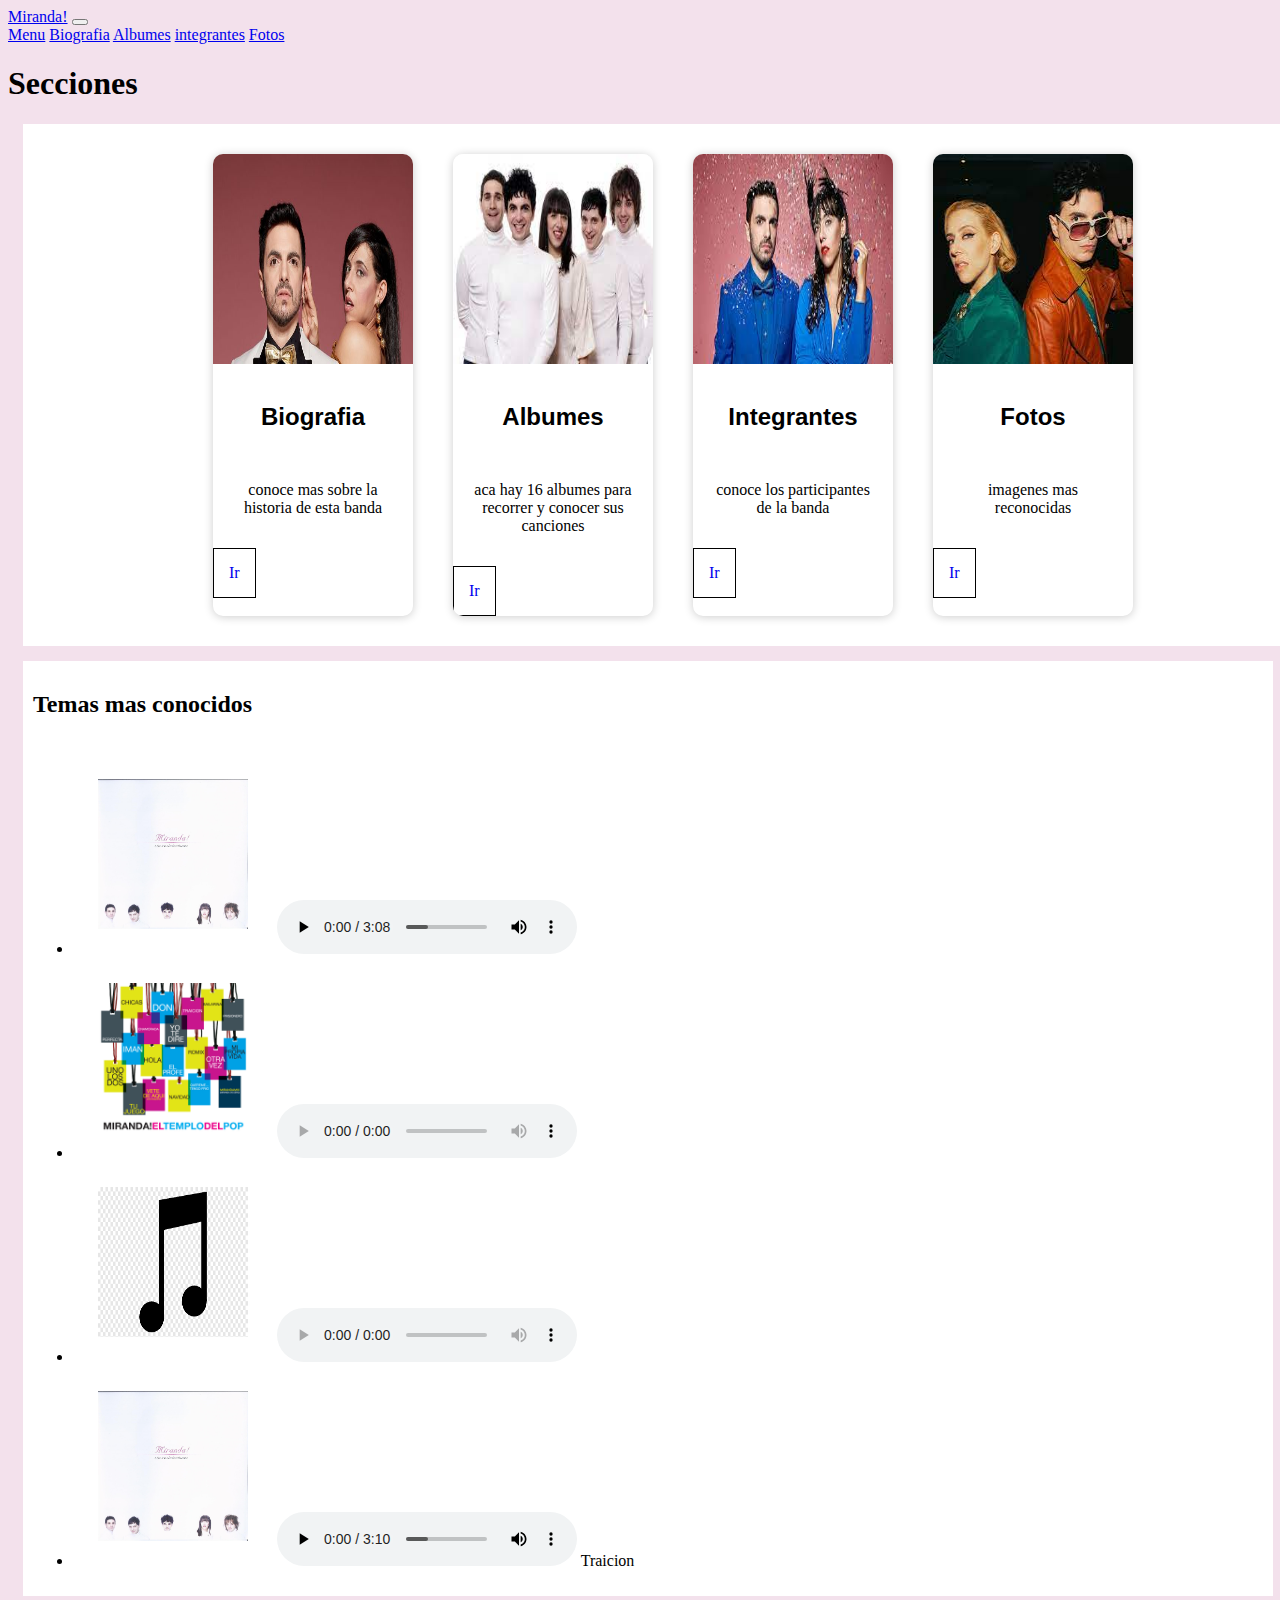
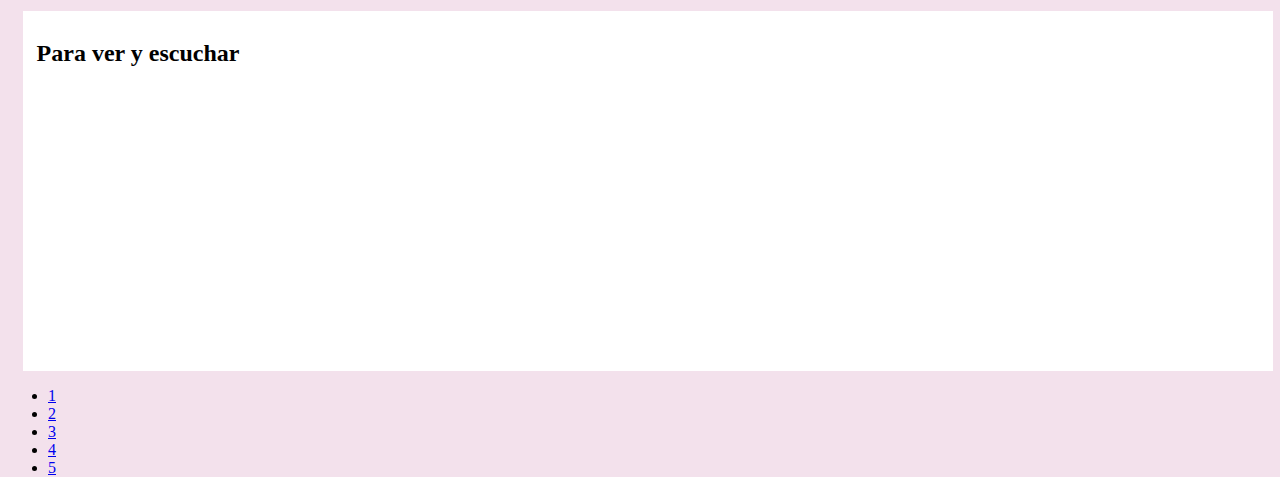
==== index.html @ f40c0b3d "primer comit" ====
<!DOCTYPE html>
<html lang="en">
<head>
    <meta charset="UTF-8">
    <meta http-equiv="X-UA-Compatible" content="IE=edge">
    <meta name="description" content=" bienvenidos a la pagina de musica de miranda, hay secciones, videos, albumes y su biografia, todo al alcance de nuestra mano la informacion de estos artistas. ">
    <meta name="keyword" content="musica, videos, miranda , mirandavivo, artistasmusicales,biigrafias,albumes,canciones, canciones mas escuchadas">
    <meta name="viewport" content="width=device-width, initial-scale=1.0">
    <link href="https://cdn.jsdelivr.net/npm/bootstrap@5.3.0/dist/css/bootstrap.min.css" rel="stylesheet" integrity="sha384-9ndCyUaIbzAi2FUVXJi0CjmCapSmO7SnpJef0486qhLnuZ2cdeRhO02iuK6FUUVM" crossorigin="anonymous">
    <link rel="stylesheet" href="./css/styles.css">
    <title>Document</title>
</head>
<body>
    <header >
      
        <nav class="navbar navbar-expand-lg bg-body-tertiary ">
            <div class="container-fluid">
              <a class="navbar-brand" href="#">Miranda!</a>
              <button class="navbar-toggler" type="button" data-bs-toggle="collapse" data-bs-target="#navbarNavAltMarkup" aria-controls="navbarNavAltMarkup" aria-expanded="false" aria-label="Toggle navigation">
                <span class="navbar-toggler-icon"></span>
              </button>
              <div class="collapse navbar-collapse" id="navbarNavAltMarkup">
                <div class="navbar-nav" >
                  <a class="nav-link active " aria-current="page" href="./index.html">Menu</a>
                  <a class="nav-link" href="./biografia/biografia.html">Biografia</a>
                  <a class="nav-link" href="./albunes/albumes.html">Albumes</a>
                  <a class="nav-link" href="./integrantes/integrantes.html">integrantes</a>
                  <a class="nav-link " href="./galeria/fotos.html" >Fotos</a>
                </div>
              </div>
            </div>
        </nav>
  
</header>


  <main ><!-- class="container-fluid main-scss" -->
   <!--  <h1>Secciones</h1>
      <div class="row justify-content-center">
          <div class="card col-md-3 col-6 card-main" style="width: 18rem;">
              <img src="./imagenes/miranda.jpeg" class="card-img-top img-scss" alt="...">
              <div class="card-body">
                <h5 class="card-title">biografia</h5>
                <p class="card-text">conoce mas sobre la historia de esta banda</p>
                <a href="./biografia/biografia.html" class="btn btn-primary">Ir</a>
              </div>
            </div>
      
            <div class="card col-md-3 col-6 card-main" style="width: 18rem;">
              <img src="./imagenes/miranda3.jpg" class="card-img-top" alt="...">
              <div class="card-body">
                <h5 class="card-title">albumes</h5>
                <p class="card-text">aca hay 16 albumes para recorrer y conocer sus canciones</p>
                <a href="./albunes/albumes.html" class="btn btn-primary">Ir</a>
              </div>
            </div>
      
            <div class="card col-md-3 col-6 card-main" style="width: 18rem;">
              <img src="./imagenes/miranda2.jpg" class="card-img-top" alt="...">
              <div class="card-body">
                <h5 class="card-title">integrantes</h5>
                <p class="card-text">conoce los participantes de la banda</p>
                <a href="./integrantes/integrantes.html" class="btn btn-primary">Ir</a>
              </div>
            </div>
            <div class="card col-md-3 col-6 card-main" style="width: 18rem;">
              <img src="./imagenes/miranda4.jpg" class="card-img-top" alt="...">
              <div class="card-body">
                <h5 class="card-title">fotos</h5>
                <p class="card-text">imagenes mas reconocidas</p>
                <a href="./galeria/fotos.html" class="btn btn-primary">Ir</a>
              </div>
          </div>
      </div> -->
      <h1>Secciones</h1>
    <div class="lascard">
      <div class="card">
        <img src="./imagenes/miranda.jpeg" alt="">
        <h2>Biografia</h2>
        <p>conoce mas sobre la historia de esta banda</p>
        <a href="./biografia/biografia.html" >Ir</a>
      </div>
      <div class="card">
        <img src="./imagenes/miranda3.jpg" alt="">
        <h2>Albumes</h2>
        <p>aca hay 16 albumes para recorrer y conocer sus canciones</p>
        <a href="./albunes/albumes.html" >Ir</a>
      </div>
      <div class="card">
        <img src="./imagenes/miranda2.jpg" alt="">
        <h2>Integrantes</h2>
        <p>conoce los participantes de la banda</p>
        <a href="./integrantes/integrantes.html">Ir</a>
      </div>
      <div class="card">
        <img src="./imagenes/miranda4.jpg" alt="">
        <h2>Fotos</h2>
        <p>imagenes mas reconocidas</p>
        <a href="./galeria/fotos.html">Ir</a>
      </div>
    </div>

  </main>

  <div class="container-fluid index-audio"> 

    <h2>Temas mas conocidos </h2>
    <ul class="row">
        <li class="col-md-12 col-12 "> <img class="img-sect" src="./imagenes/don.jpg"></a> <audio controls src="./audios/miranda.don.mpeg"> don</audio></li>
        <li class="col-md-12 col-12"> <img class="img-sect" src="./imagenes/perfecta.jpeg" > <audio controls src="./audios/perfecta.miranda.mpeg"> perfecta</audio></li>
        <li class="col-md-12 col-12"> <img class="img-sect" src="./imagenes/notamusical.png"> <audio controls src="./audios/perfecta.mariabecerra_y_miranda.mpeg"> perfecta (2023)</audio></li>
        <li class="col-md-12 col-12"> <img class="img-sect" src="./imagenes/don.jpg" > <audio controls src="./audios/treicion_miranda.mpeg"></audio> Traicion</li> 
    </ul>

  </div> 

  <div class="container-fluid ">
    <div class="row videos">
      <h2>Para ver y escuchar</h2>

      <iframe class="col-md-3 col-12 vide0-ifr" width="560" height="315" src="https://www.youtube.com/embed/QEk8a_sVDlw" title="YouTube video player" frameborder="0" 
    allow="accelerometer; autoplay; clipboard-write; encrypted-media; gyroscope; picture-in-picture; web-share" allowfullscreen></iframe>
    <iframe class="col-md-3 col-12 vide0-ifr"  width="560" height="315" src="https://www.youtube.com/embed/n7GWFo-AXFU" title="YouTube video player" frameborder="0" 
    allow="accelerometer; autoplay; clipboard-write; encrypted-media; gyroscope; picture-in-picture; web-share" allowfullscreen></iframe>
    <iframe class="col-md-3 col-12 vide0-ifr"  width="560" height="315" src="https://www.youtube.com/embed/Ks1JPB30hmw" title="YouTube video player" frameborder="0" 
    allow="accelerometer; autoplay; clipboard-write; encrypted-media; gyroscope; picture-in-picture; web-share" allowfullscreen></iframe>


    </div>
  </div>


  <footer>


    <nav aria-label="..." class="container-fluid">
        <ul class="pagination pagination-lg row justify-content-center">
          <li class="page-item active col-md-2 col-2" aria-current="page"><a class="page-link" href="./index.html">1</a></li>
          <li class="page-item col-md-2 col-2"><a class="page-link" href="./biografia/biografia.html">2</a></li>
          <li class="page-item col-md-2 col-2"><a class="page-link" href="./albunes/albumes.html">3</a></li>
          <li class="page-item col-md-2 col-2"><a class="page-link" href="./integrantes/integrantes.html">4</a></li>
          <li class="page-item col-md-2 col-2"><a class="page-link" href="./galeria/fotos.html">5</a></li>
        </ul>
      </nav>

  </footer>

  <script src="https://cdn.jsdelivr.net/npm/bootstrap@5.3.0/dist/js/bootstrap.bundle.min.js" integrity="sha384-geWF76RCwLtnZ8qwWowPQNguL3RmwHVBC9FhGdlKrxdiJJigb/j/68SIy3Te4Bkz" crossorigin="anonymous"></script>
</body>
</html>
---- css/styles.css ----
@charset "UTF-8";
body {
  background-color: #f3e1ec;
  width: 100%;
  height: 100vh;
}

.card a, .card p, .card h2, .lascard .card img h2 p a, .lascard .card img h2 p, .lascard .card img h2 {
  text-align: center;
  padding: 15px;
}

.videos, .index-audio, .galery-conteiner, .inte-main, .alb-m, .bio-m, .lascard {
  background-color: white;
  padding: 10px;
  margin: 15px;
}

.integrantes-main {
  display: flex;
  justify-content: center;
  align-items: center;
  flex-direction: column;
}

/* vamos a poder agrupar estilos con diferentes estilos de valores. es para tener un patron ya armado, po ej:
en _maps.scss la primera bariable q vamos a elegir va ser $cabecera: y vamos a poner un mobre a eleccion de lo q ueremos elegir por ej: 
                                                                    bg-c(esto seria el $key): violeta (backgraund-color: violeta)
                                                                    pd:20(esto seria el $key)(padding:20px
luego en la hoja indicada vamos allamar .class{ backgraun-colo: map-get($map: nombre del mapa , $key )
                                                padding: map-get($cabecera,pd)})px*/
/* variable unna debajo de la otra */ /* index */
.lascard {
  width: 100%;
  display: flex;
  justify-content: center;
}
.lascard .card {
  width: 200px;
  margin: 20px;
  border-radius: 10px;
  overflow: hidden;
  background-color: white;
  box-shadow: 0px 1px 10px rgba(0, 0, 0, 0.2);
  cursor: default;
  transition: all 400ms ease;
}
.lascard .card img {
  width: 100%;
  height: 210px;
}
.lascard .card img h2 {
  font-family: Impact, Haettenschweiler, "Arial Narrow Bold", sans-serif;
}
.lascard .card img h2 p a {
  border: 5px solid rgb(232, 159, 232);
  text-decoration: none;
  border: 1px solid black;
  transition: all 400ms ease;
  display: inline-block;
}

.card h2 {
  font-family: Impact, Haettenschweiler, "Arial Narrow Bold", sans-serif;
}

.card a {
  border: 1px solid rgb(232, 159, 232);
  text-decoration: none;
  border: 1px solid black;
  transition: all 400ms ease;
  display: inline-block;
}

.card:hover {
  box-shadow: 5px 5px 20px rgba(0, 0, 0, 0.4);
  transform: translateY(-3%);
}

.card a:hover {
  background-color: rgb(232, 159, 232);
  color: white;
  box-shadow: 5px 5px 20px rgba(0, 0, 0, 0.4);
  transform: translateY(-3%);
}

/* biografia */
.bio-m div {
  display: flex;
  justify-content: center;
  align-items: center;
  flex-direction: column;
}
.bio-m div h1 {
  font-family: Impact, Haettenschweiler, "Arial Narrow Bold", sans-serif;
  font-size: 15px;
}

.bio-m div p {
  text-align: center;
}

.bio-m div img {
  width: 30%;
  /*  padding: 10px; */
  margin-top: 10px;
  box-shadow: 0px 1px 10px rgba(0, 0, 0, 0.2);
  cursor: default;
  transition: all 400ms ease;
}

.bio-m img:hover {
  box-shadow: 0px 1px 10         px rgba(0, 0, 0, 0.2);
  transform: translateY(-3%);
}

/* aca empieza albunes  */
.alb-m {
  display: grid;
  grid-template-columns: repeat(4, 1fr);
  grid-template-rows: auto;
  gap: 10px 10px;
  object-fit: fill;
  margin-bottom: 30px;
}
.alb-m h3 {
  position: absolute;
  border: 0.5px solid black;
  font-size: 20px;
  margin: 5px;
  padding: 5px;
}

.img-fotos {
  position: relative;
  width: 150px;
  height: auto;
  object-fit: cover;
  border: 2px solid black;
}

/* integrantes  */
.inte-main div img {
  margin: 15px;
  padding: 15px;
  width: 350px;
}

.integrantes-main p {
  text-align: center;
  width: 70%;
}

/* fotos */
.galery-conteiner {
  display: grid;
  grid-template-columns: repeat(4, 1fr);
  grid-template-rows: auto;
  object-fit: cover;
}
.galery-conteiner img {
  height: 200px;
  width: 300px;
  object-fit: fill;
  margin-bottom: 30px;
}

/* responsive */
@media (max-width: 576px) {
  .lascard {
    display: grid;
    grid-template-columns: repeat(2, 1fr);
    grid-template-rows: auto;
    margin: 10px;
    gap: 10px;
  }
  .bio-m img {
    width: 350px;
    overflow: auto;
  }
  .alb-m {
    grid-template-columns: repeat(2, 1fr);
    grid-auto-rows: auto;
  }
  .alb-m .img-fotos {
    width: 70px;
    height: auto;
    object-fit: cover;
  }
  .alb-m h3 {
    font-size: 10px;
  }
  .galery-conteiner {
    display: grid;
    grid-template-columns: repeat(2, 1fr);
    grid-template-rows: auto;
  }
  .galery-conteiner img {
    height: 100px;
    width: 150px;
  }
}
.index-audio {
  display: flex;
  justify-content: center;
  flex-direction: column;
}
.index-audio h2 {
  font-family: "Times New Roman", Times, serif;
}
.index-audio h2 li ul {
  list-style: none;
}

.videos {
  display: flex;
  justify-content: center;
}
.videos .vide0-ifr {
  width: 310px;
  height: 310px;
  padding: 5px;
  margin: 10px;
}

.img-sect {
  height: 150px;
  width: 150px;
  padding: 15px;
  margin: 10px;
}

/*# sourceMappingURL=styles.css.map */
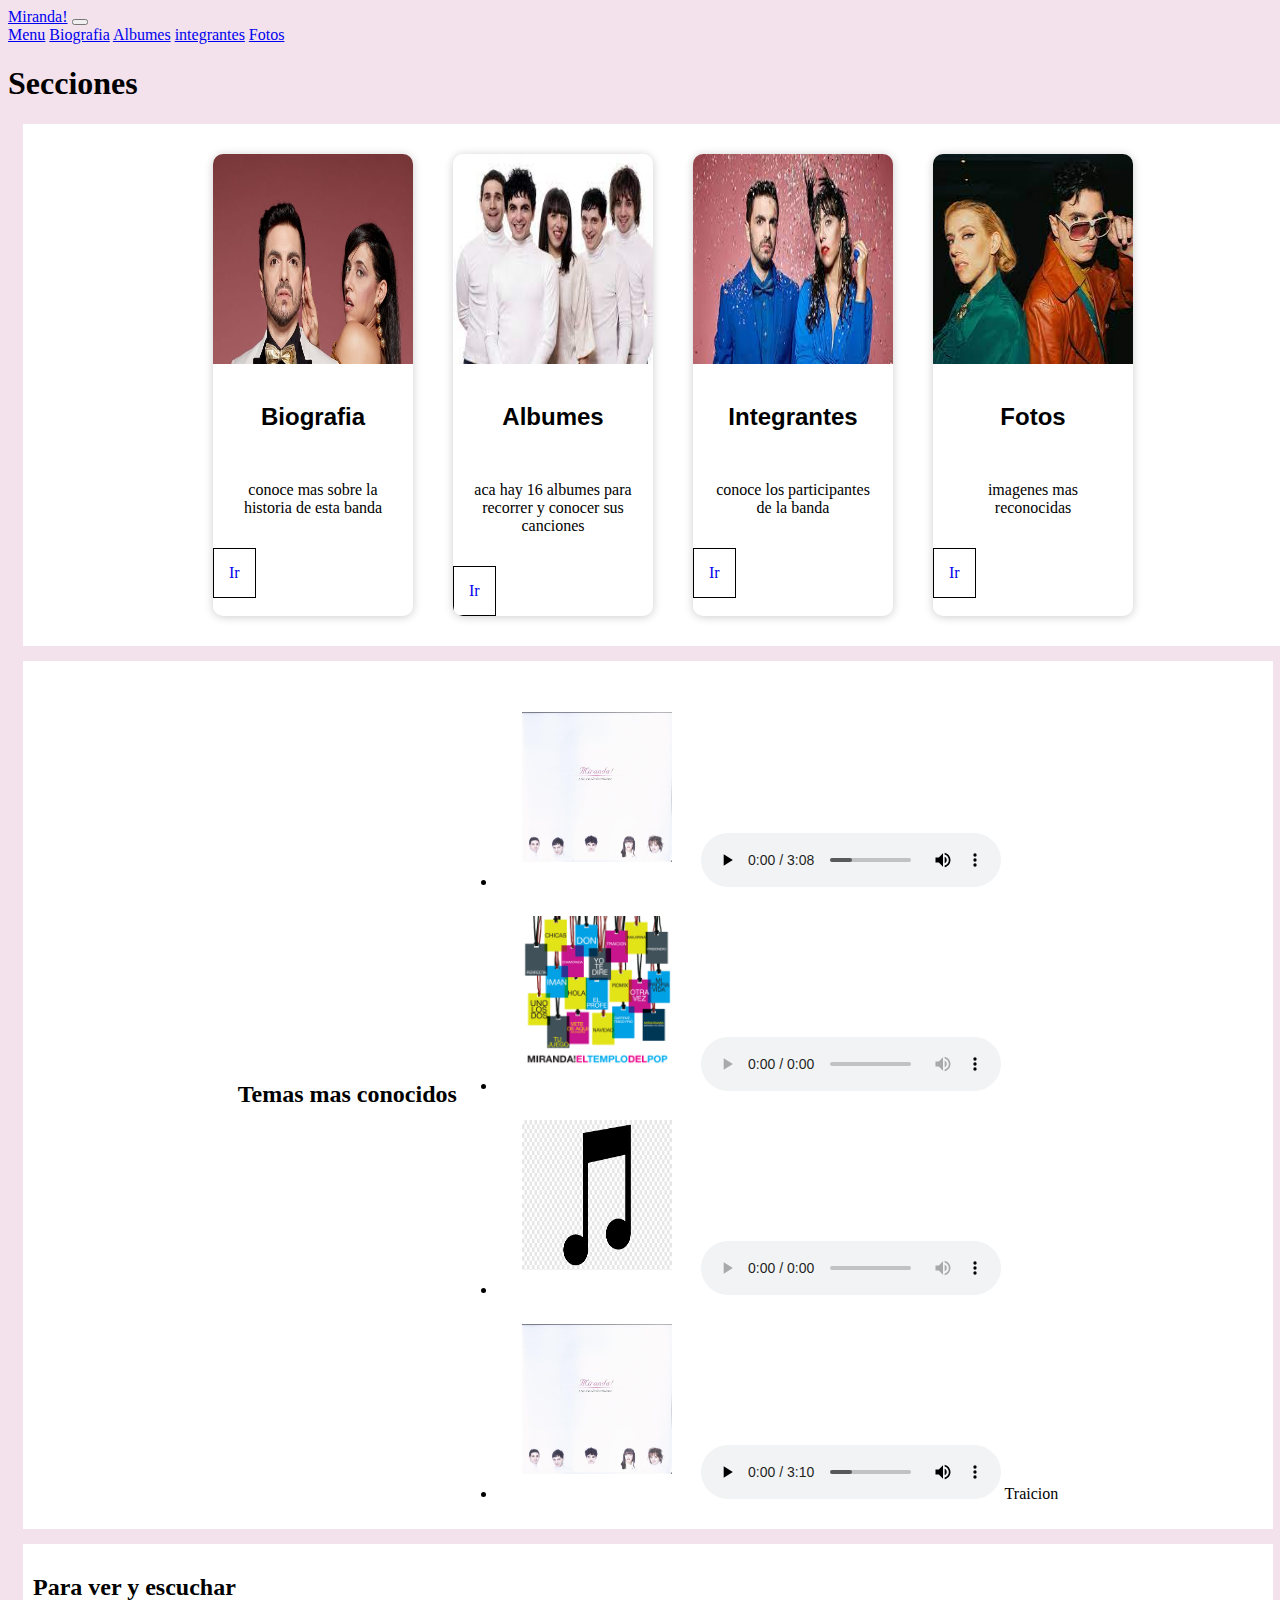
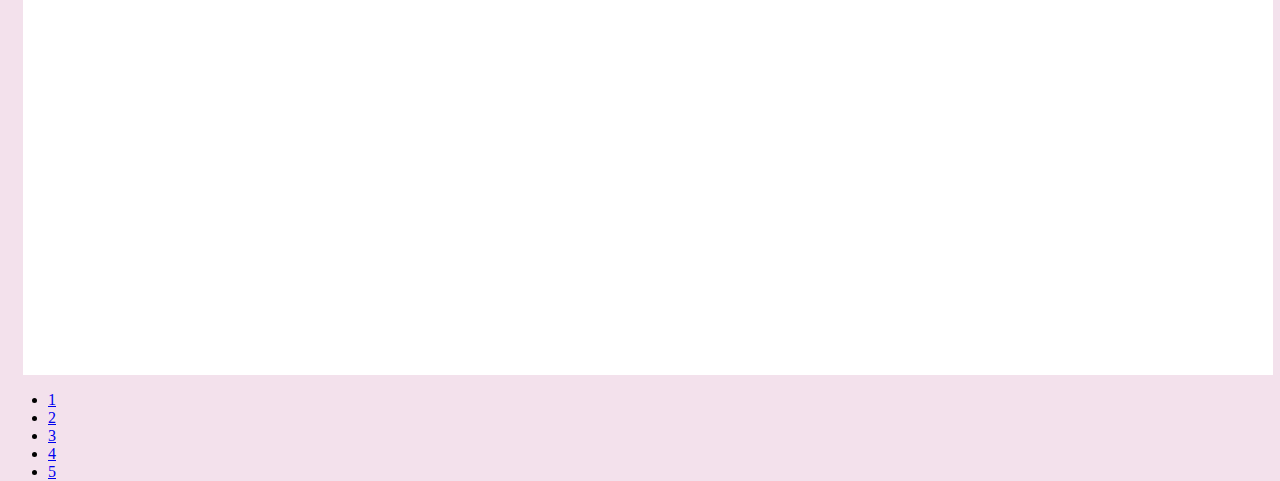
==== commit 8986d256: "comit" ====
--- a/index.html
+++ b/index.html
@@ -6,6 +6,7 @@
     <meta name="description" content=" bienvenidos a la pagina de musica de miranda, hay secciones, videos, albumes y su biografia, todo al alcance de nuestra mano la informacion de estos artistas. ">
     <meta name="keyword" content="musica, videos, miranda , mirandavivo, artistasmusicales,biigrafias,albumes,canciones, canciones mas escuchadas">
     <meta name="viewport" content="width=device-width, initial-scale=1.0">
+    <link rel="icon" href="./imagenes/favicon-16x16.png">
     <link href="https://cdn.jsdelivr.net/npm/bootstrap@5.3.0/dist/css/bootstrap.min.css" rel="stylesheet" integrity="sha384-9ndCyUaIbzAi2FUVXJi0CjmCapSmO7SnpJef0486qhLnuZ2cdeRhO02iuK6FUUVM" crossorigin="anonymous">
     <link rel="stylesheet" href="./css/styles.css">
     <title>Document</title>
--- a/css/styles.css
+++ b/css/styles.css
@@ -1,4 +1,3 @@
-@charset "UTF-8";
 body {
   background-color: #f3e1ec;
   width: 100%;
@@ -23,17 +22,15 @@
   flex-direction: column;
 }
 
-/* vamos a poder agrupar estilos con diferentes estilos de valores. es para tener un patron ya armado, po ej:
-en _maps.scss la primera bariable q vamos a elegir va ser $cabecera: y vamos a poner un mobre a eleccion de lo q ueremos elegir por ej: 
-                                                                    bg-c(esto seria el $key): violeta (backgraund-color: violeta)
-                                                                    pd:20(esto seria el $key)(padding:20px
-luego en la hoja indicada vamos allamar .class{ backgraun-colo: map-get($map: nombre del mapa , $key )
-                                                padding: map-get($cabecera,pd)})px*/
 /* variable unna debajo de la otra */ /* index */
 .lascard {
-  width: 100%;
   display: flex;
   justify-content: center;
+  /*puse ambos porq en porma de mapa no me lo toma */
+  display: display flex;
+  justify-content: justify-content center;
+  align-items: align-items center;
+  width: 100%;
 }
 .lascard .card {
   width: 200px;
@@ -50,7 +47,7 @@
   height: 210px;
 }
 .lascard .card img h2 {
-  font-family: Impact, Haettenschweiler, "Arial Narrow Bold", sans-serif;
+  font-family: "Franklin Gothic Medium", "Arial Narrow", Arial, sans-serif;
 }
 .lascard .card img h2 p a {
   border: 5px solid rgb(232, 159, 232);
@@ -61,7 +58,7 @@
 }
 
 .card h2 {
-  font-family: Impact, Haettenschweiler, "Arial Narrow Bold", sans-serif;
+  font-family: "Franklin Gothic Medium", "Arial Narrow", Arial, sans-serif;
 }
 
 .card a {
@@ -86,13 +83,14 @@
 
 /* biografia */
 .bio-m div {
-  display: flex;
-  justify-content: center;
+  display: display flex;
+  justify-content: justify-content center;
+  align-items: align-items center;
   align-items: center;
   flex-direction: column;
 }
 .bio-m div h1 {
-  font-family: Impact, Haettenschweiler, "Arial Narrow Bold", sans-serif;
+  font-family: font-l;
   font-size: 15px;
 }
 
@@ -102,7 +100,6 @@
 
 .bio-m div img {
   width: 30%;
-  /*  padding: 10px; */
   margin-top: 10px;
   box-shadow: 0px 1px 10px rgba(0, 0, 0, 0.2);
   cursor: default;
@@ -110,7 +107,7 @@
 }
 
 .bio-m img:hover {
-  box-shadow: 0px 1px 10         px rgba(0, 0, 0, 0.2);
+  box-shadow: 0px 1px 10px rgba(0, 0, 0, 0.2);
   transform: translateY(-3%);
 }
 
@@ -124,6 +121,7 @@
   margin-bottom: 30px;
 }
 .alb-m h3 {
+  font-family: "Segoe UI", Tahoma, Geneva, Verdana, sans-serif;
   position: absolute;
   border: 0.5px solid black;
   font-size: 20px;
@@ -179,8 +177,9 @@
     overflow: auto;
   }
   .alb-m {
+    display: grid;
     grid-template-columns: repeat(2, 1fr);
-    grid-auto-rows: auto;
+    grid-template-rows: auto;
   }
   .alb-m .img-fotos {
     width: 70px;
@@ -203,18 +202,19 @@
 .index-audio {
   display: flex;
   justify-content: center;
-  flex-direction: column;
+  align-items: center;
 }
 .index-audio h2 {
-  font-family: "Times New Roman", Times, serif;
+  font-size: font-2;
 }
 .index-audio h2 li ul {
   list-style: none;
 }
 
 .videos {
-  display: flex;
-  justify-content: center;
+  display: display flex;
+  justify-content: justify-content center;
+  align-items: align-items center;
 }
 .videos .vide0-ifr {
   width: 310px;
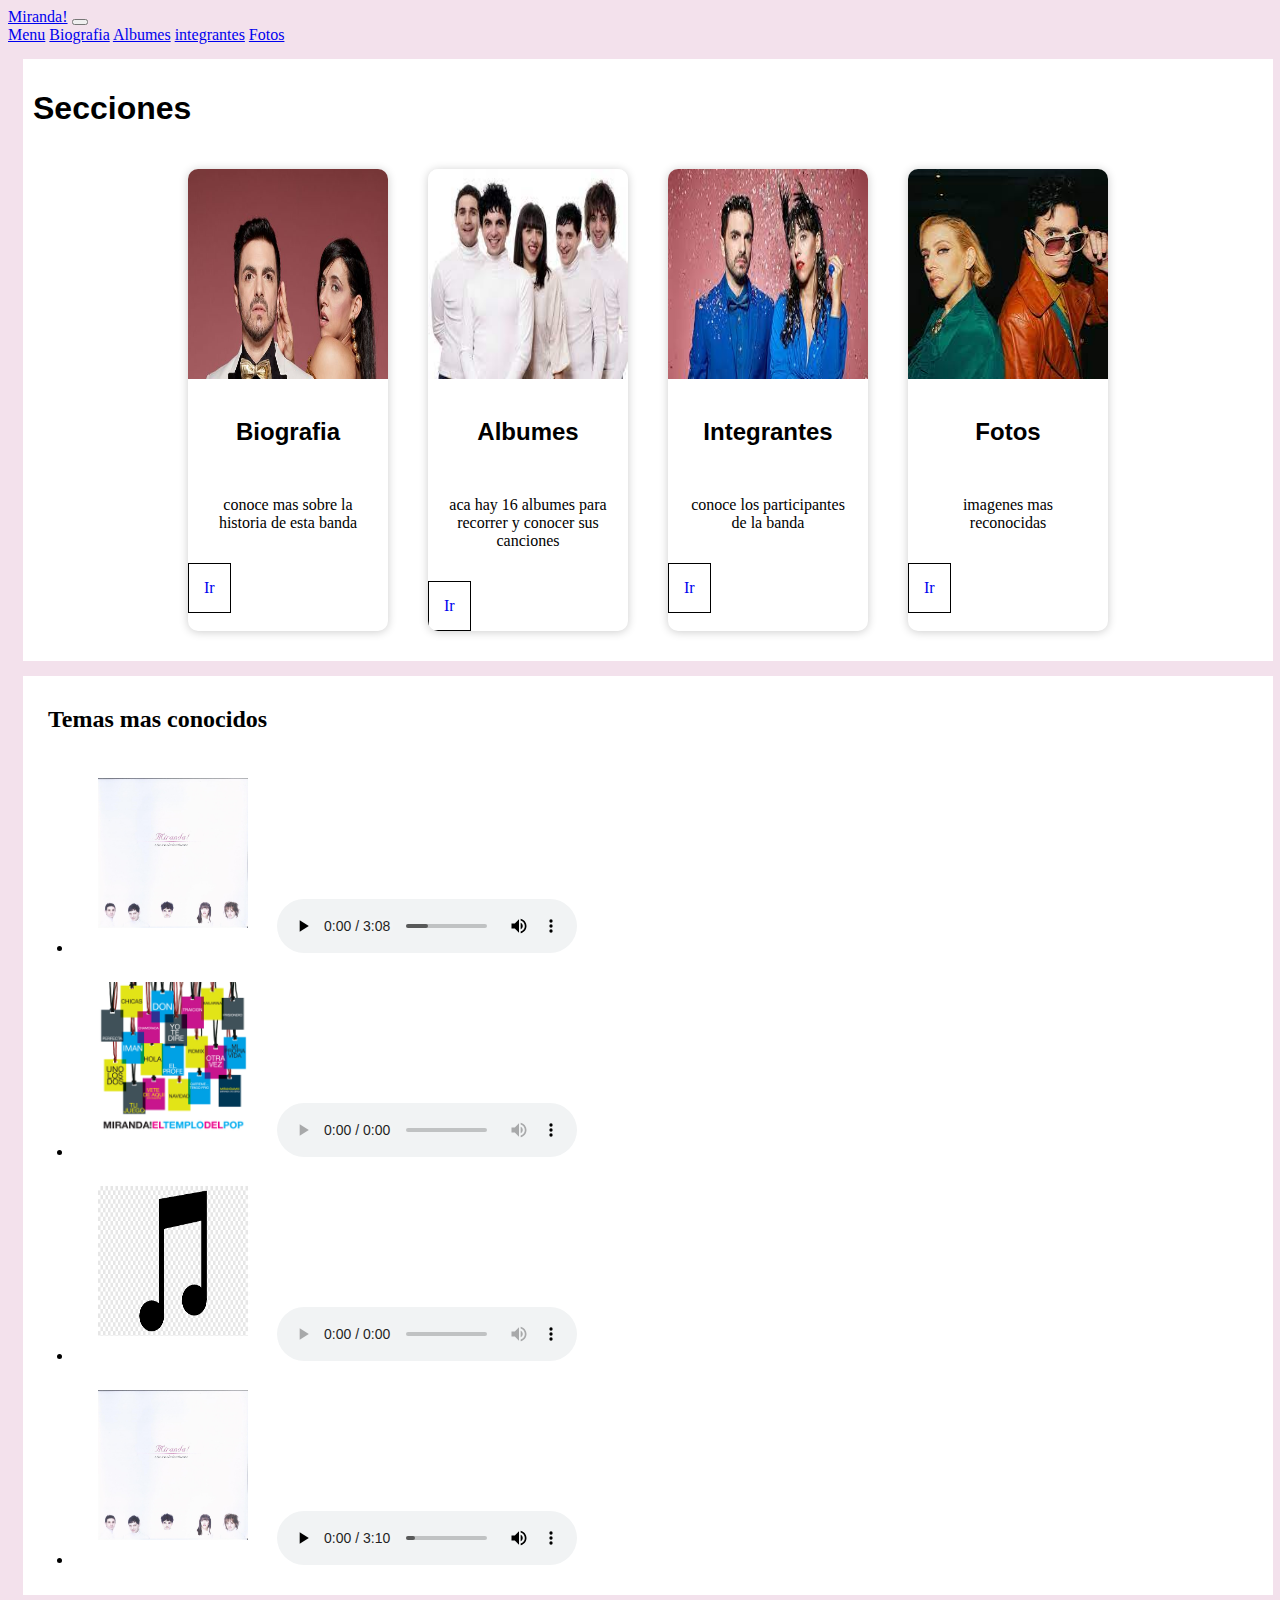
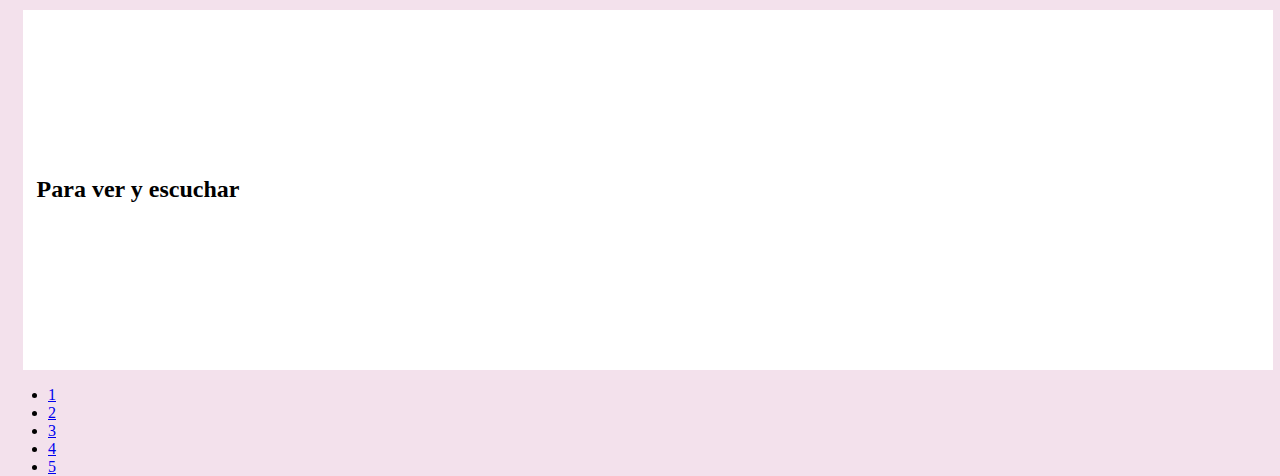
==== commit cc033594: "comit" ====
--- a/index.html
+++ b/index.html
@@ -9,7 +9,7 @@
     <link rel="icon" href="./imagenes/favicon-16x16.png">
     <link href="https://cdn.jsdelivr.net/npm/bootstrap@5.3.0/dist/css/bootstrap.min.css" rel="stylesheet" integrity="sha384-9ndCyUaIbzAi2FUVXJi0CjmCapSmO7SnpJef0486qhLnuZ2cdeRhO02iuK6FUUVM" crossorigin="anonymous">
     <link rel="stylesheet" href="./css/styles.css">
-    <title>Document</title>
+    <title>Miranda!</title>
 </head>
 <body>
     <header >
@@ -35,66 +35,29 @@
 </header>
 
 
-  <main ><!-- class="container-fluid main-scss" -->
-   <!--  <h1>Secciones</h1>
-      <div class="row justify-content-center">
-          <div class="card col-md-3 col-6 card-main" style="width: 18rem;">
-              <img src="./imagenes/miranda.jpeg" class="card-img-top img-scss" alt="...">
-              <div class="card-body">
-                <h5 class="card-title">biografia</h5>
-                <p class="card-text">conoce mas sobre la historia de esta banda</p>
-                <a href="./biografia/biografia.html" class="btn btn-primary">Ir</a>
-              </div>
-            </div>
-      
-            <div class="card col-md-3 col-6 card-main" style="width: 18rem;">
-              <img src="./imagenes/miranda3.jpg" class="card-img-top" alt="...">
-              <div class="card-body">
-                <h5 class="card-title">albumes</h5>
-                <p class="card-text">aca hay 16 albumes para recorrer y conocer sus canciones</p>
-                <a href="./albunes/albumes.html" class="btn btn-primary">Ir</a>
-              </div>
-            </div>
-      
-            <div class="card col-md-3 col-6 card-main" style="width: 18rem;">
-              <img src="./imagenes/miranda2.jpg" class="card-img-top" alt="...">
-              <div class="card-body">
-                <h5 class="card-title">integrantes</h5>
-                <p class="card-text">conoce los participantes de la banda</p>
-                <a href="./integrantes/integrantes.html" class="btn btn-primary">Ir</a>
-              </div>
-            </div>
-            <div class="card col-md-3 col-6 card-main" style="width: 18rem;">
-              <img src="./imagenes/miranda4.jpg" class="card-img-top" alt="...">
-              <div class="card-body">
-                <h5 class="card-title">fotos</h5>
-                <p class="card-text">imagenes mas reconocidas</p>
-                <a href="./galeria/fotos.html" class="btn btn-primary">Ir</a>
-              </div>
-          </div>
-      </div> -->
+  <main class="main-card" >
       <h1>Secciones</h1>
     <div class="lascard">
       <div class="card">
-        <img src="./imagenes/miranda.jpeg" alt="">
+        <img src="./imagenes/miranda.jpeg" alt=" primer plano de los integrantes principales de la banda posando">
         <h2>Biografia</h2>
         <p>conoce mas sobre la historia de esta banda</p>
         <a href="./biografia/biografia.html" >Ir</a>
       </div>
       <div class="card">
-        <img src="./imagenes/miranda3.jpg" alt="">
+        <img src="./imagenes/miranda3.jpg" alt=" plano medio de los 5 integrantes de la banda, sonriendo sobre un fondo blanco y vestimenta del mismo color  ">
         <h2>Albumes</h2>
         <p>aca hay 16 albumes para recorrer y conocer sus canciones</p>
         <a href="./albunes/albumes.html" >Ir</a>
       </div>
       <div class="card">
-        <img src="./imagenes/miranda2.jpg" alt="">
+        <img src="./imagenes/miranda2.jpg" alt=" plano medio corto de los integrantes principales de la banda sobre un fondo rojo y vestimenta azul">
         <h2>Integrantes</h2>
         <p>conoce los participantes de la banda</p>
         <a href="./integrantes/integrantes.html">Ir</a>
       </div>
       <div class="card">
-        <img src="./imagenes/miranda4.jpg" alt="">
+        <img src="./imagenes/miranda4.jpg" alt=" plano medio corto lde los integrantes principales con efecto sepia y vestimenta antigua">
         <h2>Fotos</h2>
         <p>imagenes mas reconocidas</p>
         <a href="./galeria/fotos.html">Ir</a>
@@ -103,14 +66,14 @@
 
   </main>
 
-  <div class="container-fluid index-audio"> 
+  <div class="index-audio" > 
 
     <h2>Temas mas conocidos </h2>
-    <ul class="row">
-        <li class="col-md-12 col-12 "> <img class="img-sect" src="./imagenes/don.jpg"></a> <audio controls src="./audios/miranda.don.mpeg"> don</audio></li>
-        <li class="col-md-12 col-12"> <img class="img-sect" src="./imagenes/perfecta.jpeg" > <audio controls src="./audios/perfecta.miranda.mpeg"> perfecta</audio></li>
-        <li class="col-md-12 col-12"> <img class="img-sect" src="./imagenes/notamusical.png"> <audio controls src="./audios/perfecta.mariabecerra_y_miranda.mpeg"> perfecta (2023)</audio></li>
-        <li class="col-md-12 col-12"> <img class="img-sect" src="./imagenes/don.jpg" > <audio controls src="./audios/treicion_miranda.mpeg"></audio> Traicion</li> 
+    <ul>
+        <li> <img class="img-sect" src="./imagenes/don.jpg" alt="imagen de fondo blanco con titulo en el medio y debajo los integrantes en primer plano""></a> <audio controls src="./audios/miranda.don.mpeg"> don</audio></li>
+        <li> <img class="img-sect" src="./imagenes/perfecta.jpeg" alt="imagen con fondo blanco y cartelitos de colores que en el centro tienen os titulos de diferentes canciones "" > <audio controls src="./audios/perfecta.miranda.mpeg"> perfecta</audio></li>
+        <li> <img class="img-sect" src="./imagenes/notamusical.png"> <audio controls src="./audios/perfecta.mariabecerra_y_miranda.mpeg" alt="nota musical corchea ""> perfecta (2023)</audio></li>
+        <li> <img class="img-sect" src="./imagenes/don.jpg" > <audio controls src="./audios/treicion_miranda.mpeg" alt="imagen con fondo blanco y cartelitos de colores que en el centro tienen os titulos de diferentes canciones"">traicion</audio></li> 
     </ul>
 
   </div> 
--- a/css/styles.css
+++ b/css/styles.css
@@ -9,27 +9,20 @@
   padding: 15px;
 }
 
-.videos, .index-audio, .galery-conteiner, .inte-main, .alb-m, .bio-m, .lascard {
+.videos, .index-audio, .galery-conteiner, .inte-main, .alb-m .album, .alb-m, .bio-m, .main-card {
   background-color: white;
   padding: 10px;
   margin: 15px;
 }
 
-.integrantes-main {
-  display: flex;
-  justify-content: center;
-  align-items: center;
-  flex-direction: column;
-}
-
 /* variable unna debajo de la otra */ /* index */
+.main-card h1 {
+  font-family: Impact, Haettenschweiler, "Arial Narrow Bold", sans-serif;
+}
+
 .lascard {
   display: flex;
   justify-content: center;
-  /*puse ambos porq en porma de mapa no me lo toma */
-  display: display flex;
-  justify-content: justify-content center;
-  align-items: align-items center;
   width: 100%;
 }
 .lascard .card {
@@ -83,15 +76,15 @@
 
 /* biografia */
 .bio-m div {
-  display: display flex;
-  justify-content: justify-content center;
-  align-items: align-items center;
+  display: flex;
+  justify-content: center;
+  align-items: center;
   align-items: center;
   flex-direction: column;
 }
 .bio-m div h1 {
-  font-family: font-l;
-  font-size: 15px;
+  font-family: Impact, Haettenschweiler, "Arial Narrow Bold", sans-serif;
+  font-size: 25px;
 }
 
 .bio-m div p {
@@ -111,26 +104,27 @@
   transform: translateY(-3%);
 }
 
-/* aca empieza albunes  */
-.alb-m {
+/* albumes  */
+.alb-m .album {
   display: grid;
   grid-template-columns: repeat(4, 1fr);
   grid-template-rows: auto;
-  gap: 10px 10px;
+  gap: 5px 5px;
   object-fit: fill;
   margin-bottom: 30px;
-}
-.alb-m h3 {
-  font-family: "Segoe UI", Tahoma, Geneva, Verdana, sans-serif;
+  position: relative;
+}
+.alb-m .album h3 {
+  font-family: "Franklin Gothic Medium", "Arial Narrow", Arial, sans-serif;
   position: absolute;
   border: 0.5px solid black;
-  font-size: 20px;
-  margin: 5px;
+  font-size: 12px;
+  left: 15%;
+  top: 100%;
   padding: 5px;
 }
 
 .img-fotos {
-  position: relative;
   width: 150px;
   height: auto;
   object-fit: cover;
@@ -147,6 +141,13 @@
 .integrantes-main p {
   text-align: center;
   width: 70%;
+}
+
+.integrantes-main {
+  display: flex;
+  justify-content: center;
+  align-items: center;
+  flex-direction: column;
 }
 
 /* fotos */
@@ -187,6 +188,7 @@
     object-fit: cover;
   }
   .alb-m h3 {
+    font-family: "Franklin Gothic Medium", "Arial Narrow", Arial, sans-serif;
     font-size: 10px;
   }
   .galery-conteiner {
@@ -199,22 +201,22 @@
     width: 150px;
   }
 }
-.index-audio {
-  display: flex;
-  justify-content: center;
-  align-items: center;
-}
 .index-audio h2 {
-  font-size: font-2;
-}
-.index-audio h2 li ul {
-  list-style: none;
+  font-size: "Franklin Gothic Medium", "Arial Narrow", Arial, sans-serif;
+  margin-left: 15px;
+}
+.index-audio h2 ul {
+  display: flex;
+  justify-content: center;
+  align-items: center;
+  flex-direction: column;
+  list-style-type: none;
 }
 
 .videos {
-  display: display flex;
-  justify-content: justify-content center;
-  align-items: align-items center;
+  display: flex;
+  justify-content: center;
+  align-items: center;
 }
 .videos .vide0-ifr {
   width: 310px;
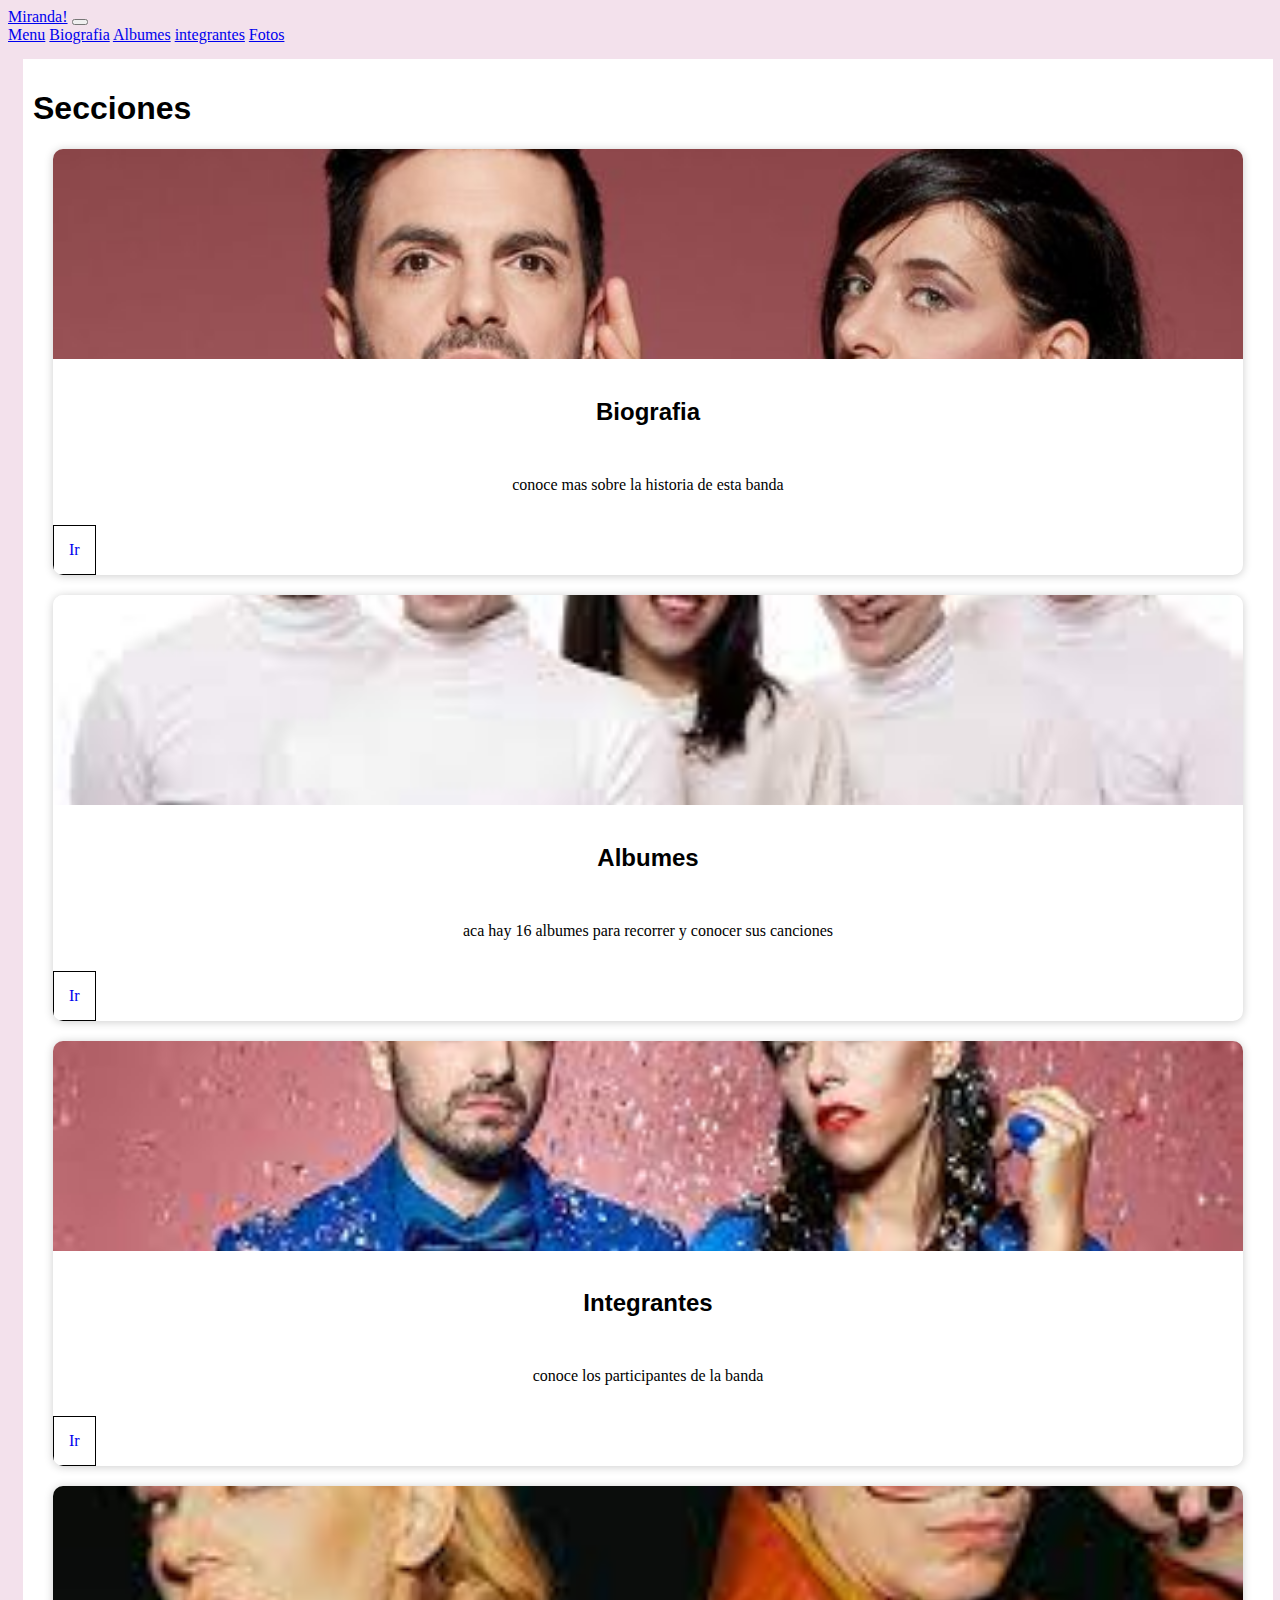
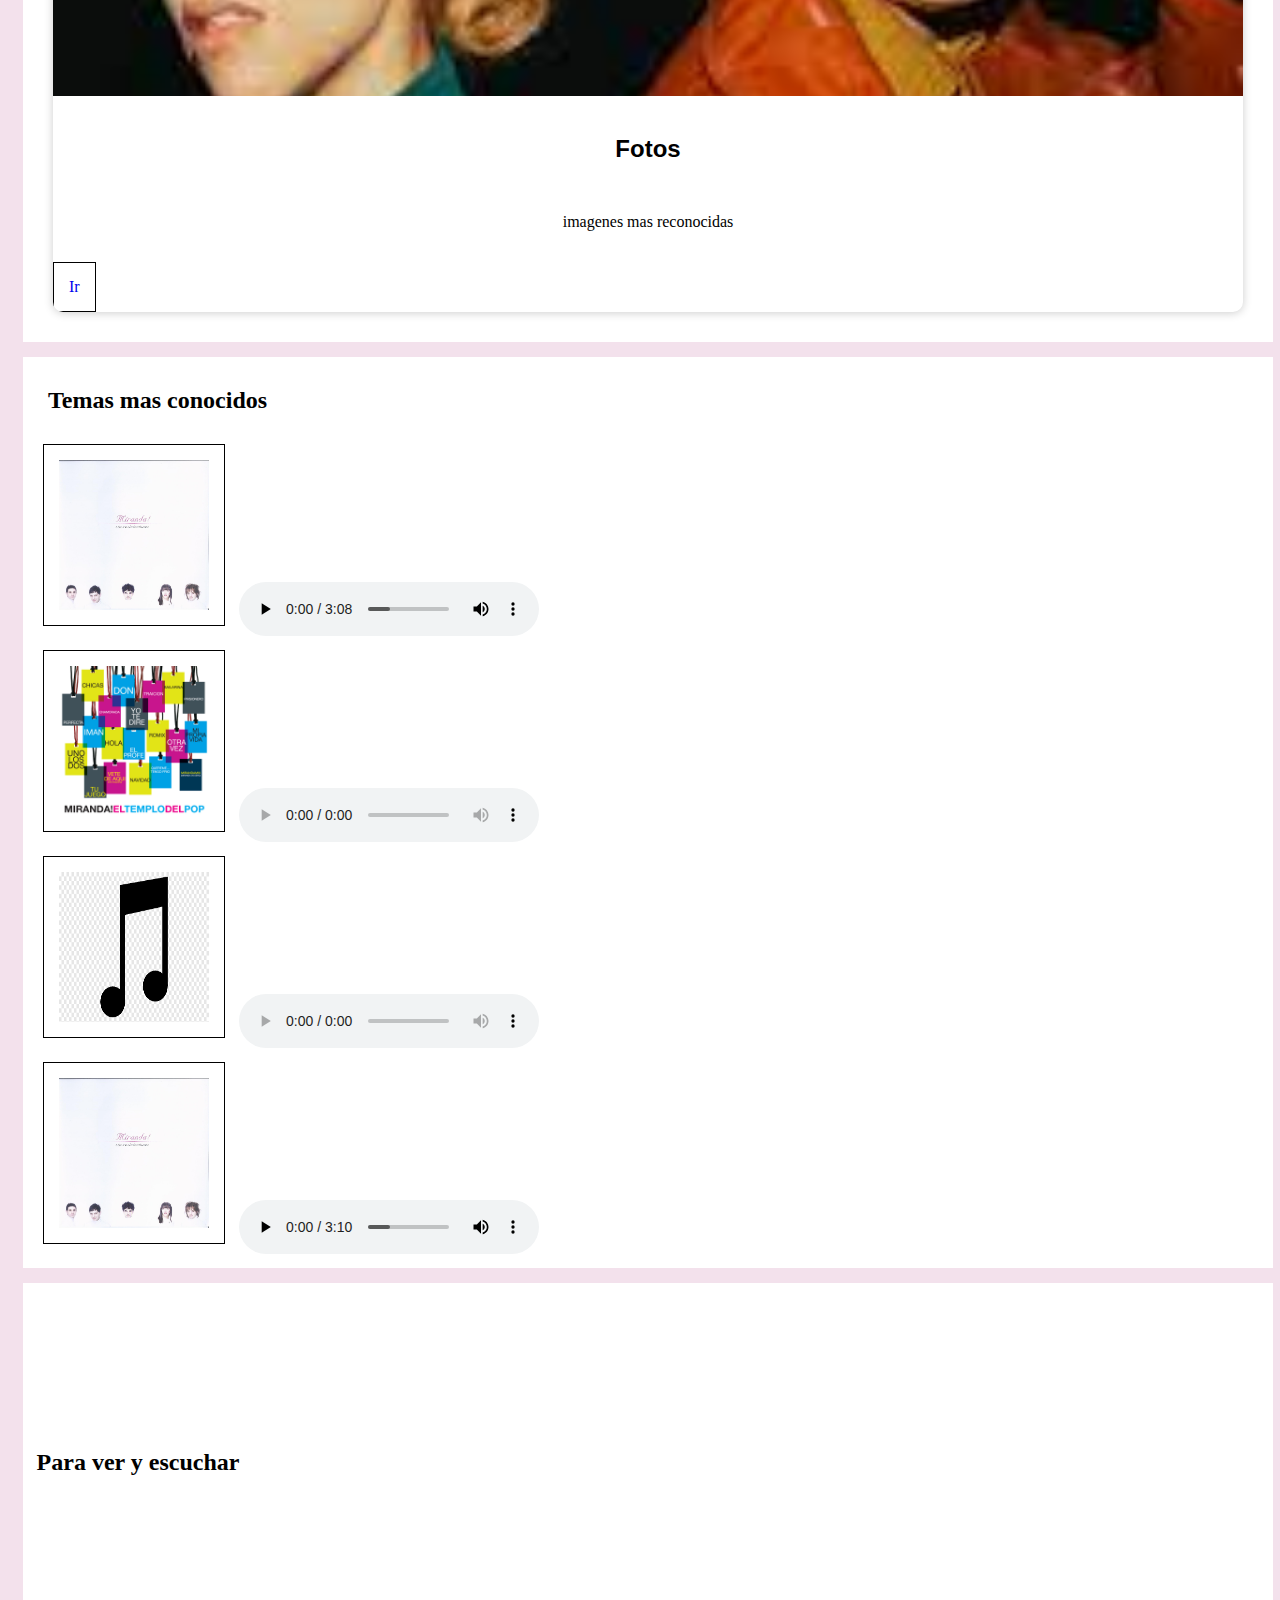
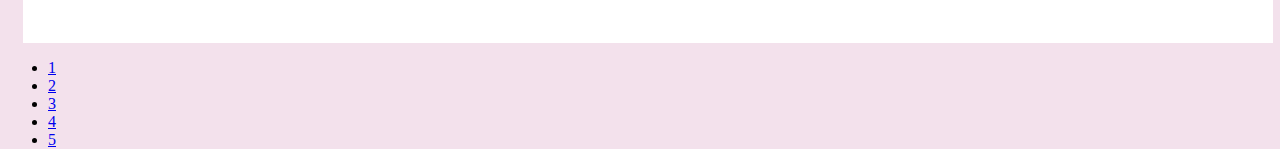
==== commit f9e349b5: "todo listo" ====
--- a/index.html
+++ b/index.html
@@ -23,10 +23,10 @@
               <div class="collapse navbar-collapse" id="navbarNavAltMarkup">
                 <div class="navbar-nav" >
                   <a class="nav-link active " aria-current="page" href="./index.html">Menu</a>
-                  <a class="nav-link" href="./biografia/biografia.html">Biografia</a>
-                  <a class="nav-link" href="./albunes/albumes.html">Albumes</a>
-                  <a class="nav-link" href="./integrantes/integrantes.html">integrantes</a>
-                  <a class="nav-link " href="./galeria/fotos.html" >Fotos</a>
+                  <a class="nav-link" href="./pag/biografia.html">Biografia</a>
+                  <a class="nav-link" href="./pag/albumes.html">Albumes</a>
+                  <a class="nav-link" href="./pag/integrantes.html">integrantes</a>
+                  <a class="nav-link " href="./pag/fotos.html" >Fotos</a>
                 </div>
               </div>
             </div>
@@ -35,46 +35,63 @@
 </header>
 
 
-  <main class="main-card" >
+  <main class="main-card container-fluid " >
+    <div class="row">
       <h1>Secciones</h1>
-    <div class="lascard">
-      <div class="card">
+     <div class="lascard row">
+      <div class="card col-md-2 col-7">
         <img src="./imagenes/miranda.jpeg" alt=" primer plano de los integrantes principales de la banda posando">
         <h2>Biografia</h2>
         <p>conoce mas sobre la historia de esta banda</p>
         <a href="./biografia/biografia.html" >Ir</a>
       </div>
-      <div class="card">
+      <div class="card col-md-2 col-7">
         <img src="./imagenes/miranda3.jpg" alt=" plano medio de los 5 integrantes de la banda, sonriendo sobre un fondo blanco y vestimenta del mismo color  ">
         <h2>Albumes</h2>
         <p>aca hay 16 albumes para recorrer y conocer sus canciones</p>
         <a href="./albunes/albumes.html" >Ir</a>
       </div>
-      <div class="card">
+      <div class="card col-md-2 col-7">
         <img src="./imagenes/miranda2.jpg" alt=" plano medio corto de los integrantes principales de la banda sobre un fondo rojo y vestimenta azul">
         <h2>Integrantes</h2>
         <p>conoce los participantes de la banda</p>
         <a href="./integrantes/integrantes.html">Ir</a>
       </div>
-      <div class="card">
+      <div class="card col-md-2 col-7">
         <img src="./imagenes/miranda4.jpg" alt=" plano medio corto lde los integrantes principales con efecto sepia y vestimenta antigua">
         <h2>Fotos</h2>
         <p>imagenes mas reconocidas</p>
         <a href="./galeria/fotos.html">Ir</a>
       </div>
-    </div>
+     </div>
+   </div>
 
   </main>
 
   <div class="index-audio" > 
 
     <h2>Temas mas conocidos </h2>
-    <ul>
-        <li> <img class="img-sect" src="./imagenes/don.jpg" alt="imagen de fondo blanco con titulo en el medio y debajo los integrantes en primer plano""></a> <audio controls src="./audios/miranda.don.mpeg"> don</audio></li>
-        <li> <img class="img-sect" src="./imagenes/perfecta.jpeg" alt="imagen con fondo blanco y cartelitos de colores que en el centro tienen os titulos de diferentes canciones "" > <audio controls src="./audios/perfecta.miranda.mpeg"> perfecta</audio></li>
-        <li> <img class="img-sect" src="./imagenes/notamusical.png"> <audio controls src="./audios/perfecta.mariabecerra_y_miranda.mpeg" alt="nota musical corchea ""> perfecta (2023)</audio></li>
-        <li> <img class="img-sect" src="./imagenes/don.jpg" > <audio controls src="./audios/treicion_miranda.mpeg" alt="imagen con fondo blanco y cartelitos de colores que en el centro tienen os titulos de diferentes canciones"">traicion</audio></li> 
-    </ul>
+    <div>
+      <img src="./imagenes/don.jpg" alt="imagen de fondo blanco con titulo en el medio y debajo los integrantes en primer plano" class="img-sect">
+        <audio controls src="./audios/miranda.don.mpeg">don</audio>
+      </img>
+    </div>
+
+    <div>
+      <img class="img-sect" src="./imagenes/perfecta.jpeg" alt="imagen con fondo blanco y cartelitos de colores que en el centro tienen os titulos de diferentes canciones "" > 
+      <audio controls src="./audios/perfecta.miranda.mpeg"> perfecta</audio>
+    </div>
+    <div>
+
+      <img class="img-sect" src="./imagenes/notamusical.png">
+       <audio controls src="./audios/perfecta.mariabecerra_y_miranda.mpeg" alt="nota musical corchea ""> perfecta (2023)</audio>
+    </div>
+
+    <div>
+      <img class="img-sect" src="./imagenes/don.jpg" > 
+      <audio controls src="./audios/treicion_miranda.mpeg" alt="imagen con fondo blanco y cartelitos de colores que en el centro tienen os titulos de diferentes canciones"">traicion</audio>
+    </div>
+    
 
   </div> 
 
@@ -95,19 +112,18 @@
 
 
   <footer>
+    <footer>
+      <nav aria-label="..." class="container-fluid">
+          <ul class="pagination pagination-lg row justify-content-center">
+            <li class="page-item col-md-2" aria-current="page"><a class="page-link" href="./index.html">1</a></li>
+            <li class="page-item active col-md-2 col-2"><a class="page-link" href="./pag/biografia.html">2</a></li>
+            <li class="page-item col-md-2 col-2"><a class="page-link" href="./pag/albumes.html">3</a></li>
+            <li class="page-item col-md-2 col-2" ><a class="page-link" href="./pag/integrantes.html">4</a></li>
+            <li class="page-item col-md-2 col-2"><a class="page-link" href="./pag/fotos.html">5</a></li>
+          </ul>
+        </nav>
 
-
-    <nav aria-label="..." class="container-fluid">
-        <ul class="pagination pagination-lg row justify-content-center">
-          <li class="page-item active col-md-2 col-2" aria-current="page"><a class="page-link" href="./index.html">1</a></li>
-          <li class="page-item col-md-2 col-2"><a class="page-link" href="./biografia/biografia.html">2</a></li>
-          <li class="page-item col-md-2 col-2"><a class="page-link" href="./albunes/albumes.html">3</a></li>
-          <li class="page-item col-md-2 col-2"><a class="page-link" href="./integrantes/integrantes.html">4</a></li>
-          <li class="page-item col-md-2 col-2"><a class="page-link" href="./galeria/fotos.html">5</a></li>
-        </ul>
-      </nav>
-
-  </footer>
+    </footer>
 
   <script src="https://cdn.jsdelivr.net/npm/bootstrap@5.3.0/dist/js/bootstrap.bundle.min.js" integrity="sha384-geWF76RCwLtnZ8qwWowPQNguL3RmwHVBC9FhGdlKrxdiJJigb/j/68SIy3Te4Bkz" crossorigin="anonymous"></script>
 </body>
--- a/css/styles.css
+++ b/css/styles.css
@@ -9,7 +9,7 @@
   padding: 15px;
 }
 
-.videos, .index-audio, .galery-conteiner, .inte-main, .alb-m .album, .alb-m, .bio-m, .main-card {
+.videos, .index-audio, .galery-conteiner, .inte-main, .alb-m, .bio-m, .main-card {
   background-color: white;
   padding: 10px;
   margin: 15px;
@@ -21,12 +21,9 @@
 }
 
 .lascard {
-  display: flex;
-  justify-content: center;
   width: 100%;
 }
 .lascard .card {
-  width: 200px;
   margin: 20px;
   border-radius: 10px;
   overflow: hidden;
@@ -38,6 +35,7 @@
 .lascard .card img {
   width: 100%;
   height: 210px;
+  object-fit: cover;
 }
 .lascard .card img h2 {
   font-family: "Franklin Gothic Medium", "Arial Narrow", Arial, sans-serif;
@@ -105,11 +103,12 @@
 }
 
 /* albumes  */
-.alb-m .album {
+.alb-m {
   display: grid;
   grid-template-columns: repeat(4, 1fr);
   grid-template-rows: auto;
-  gap: 5px 5px;
+}
+.alb-m .album {
   object-fit: fill;
   margin-bottom: 30px;
   position: relative;
@@ -125,7 +124,7 @@
 }
 
 .img-fotos {
-  width: 150px;
+  width: 250px;
   height: auto;
   object-fit: cover;
   border: 2px solid black;
@@ -183,9 +182,9 @@
     grid-template-rows: auto;
   }
   .alb-m .img-fotos {
-    width: 70px;
     height: auto;
     object-fit: cover;
+    margin: 5px;
   }
   .alb-m h3 {
     font-family: "Franklin Gothic Medium", "Arial Narrow", Arial, sans-serif;
@@ -205,12 +204,10 @@
   font-size: "Franklin Gothic Medium", "Arial Narrow", Arial, sans-serif;
   margin-left: 15px;
 }
-.index-audio h2 ul {
-  display: flex;
-  justify-content: center;
-  align-items: center;
-  flex-direction: column;
-  list-style-type: none;
+.index-audio .index-audio div {
+  display: flex;
+  justify-content: center;
+  align-items: center;
 }
 
 .videos {
@@ -230,6 +227,7 @@
   width: 150px;
   padding: 15px;
   margin: 10px;
+  border: 0.5px solid black;
 }
 
 /*# sourceMappingURL=styles.css.map */
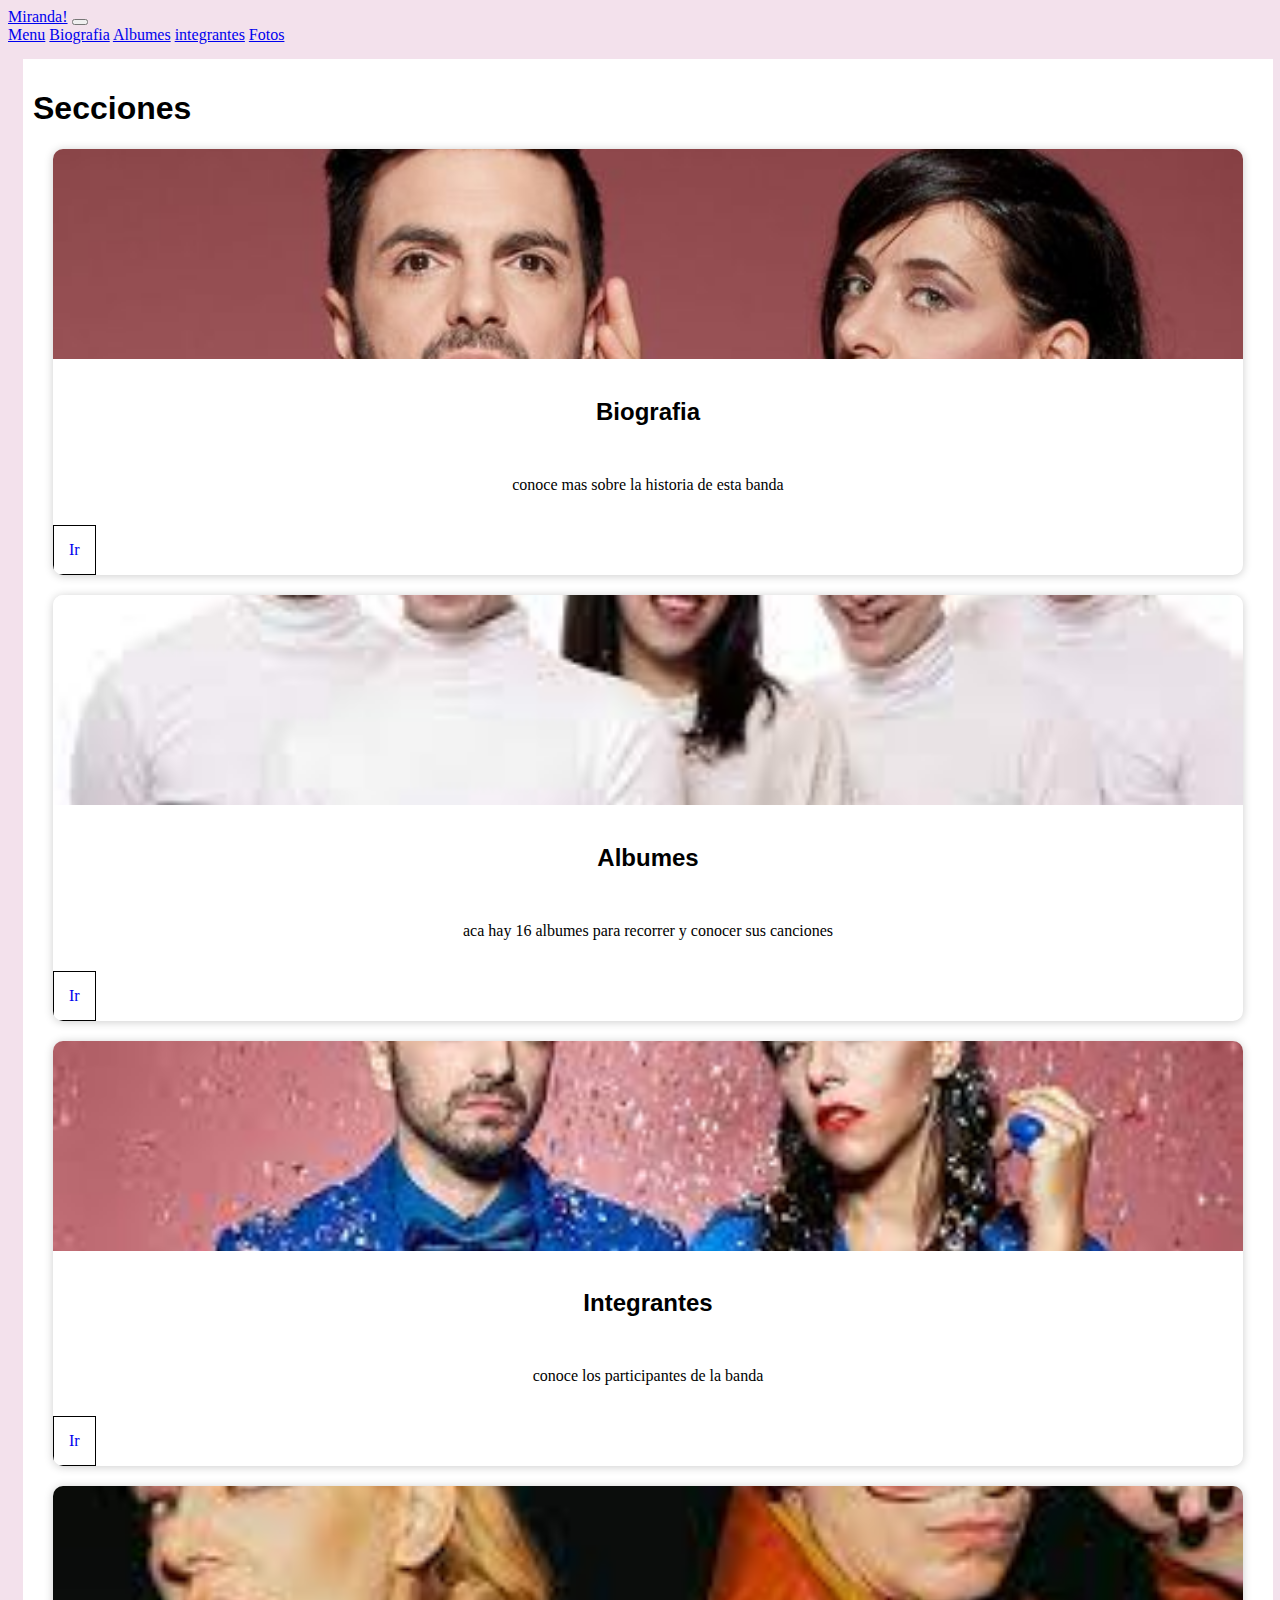
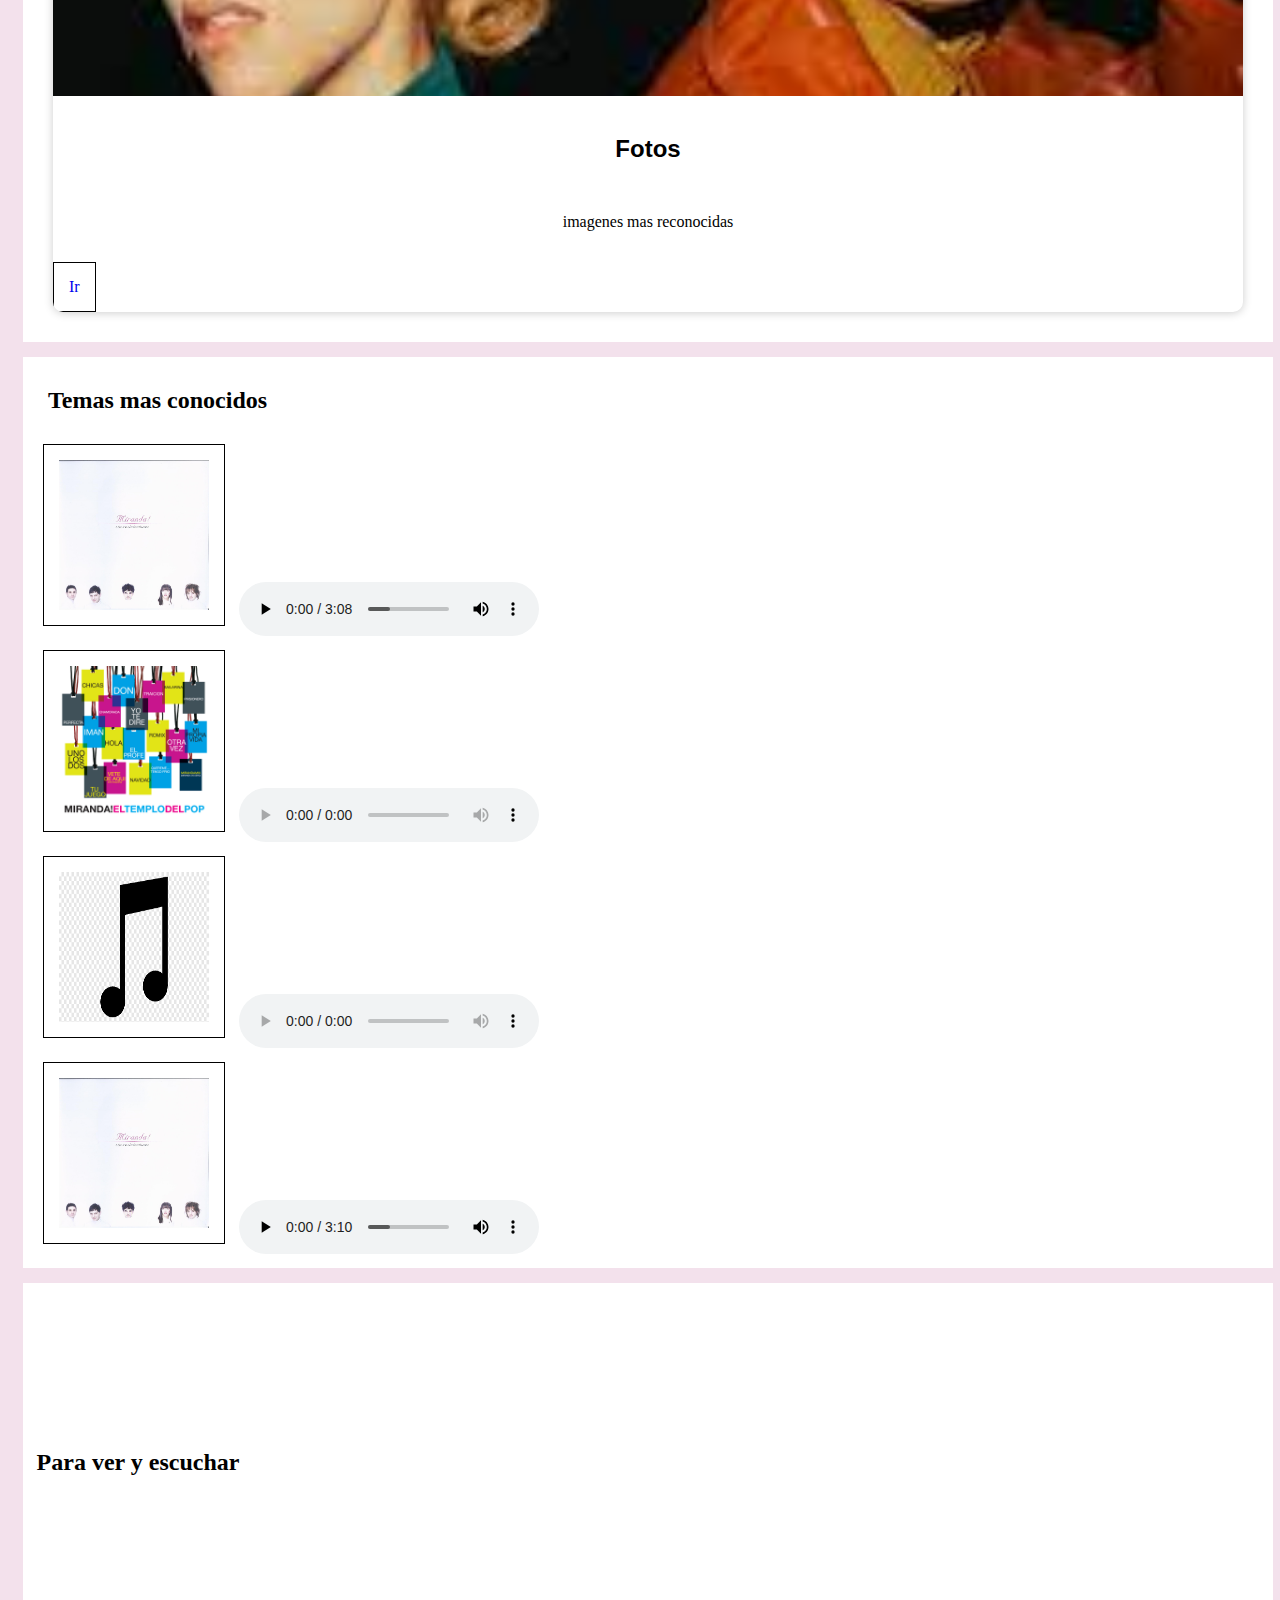
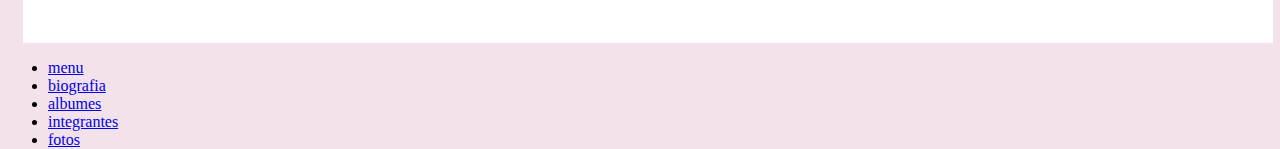
==== commit 3bb5f1db: "ultimos retoques" ====
--- a/index.html
+++ b/index.html
@@ -115,11 +115,11 @@
     <footer>
       <nav aria-label="..." class="container-fluid">
           <ul class="pagination pagination-lg row justify-content-center">
-            <li class="page-item col-md-2" aria-current="page"><a class="page-link" href="./index.html">1</a></li>
-            <li class="page-item active col-md-2 col-2"><a class="page-link" href="./pag/biografia.html">2</a></li>
-            <li class="page-item col-md-2 col-2"><a class="page-link" href="./pag/albumes.html">3</a></li>
-            <li class="page-item col-md-2 col-2" ><a class="page-link" href="./pag/integrantes.html">4</a></li>
-            <li class="page-item col-md-2 col-2"><a class="page-link" href="./pag/fotos.html">5</a></li>
+            <li class="page-item active col-md-2 col-2" aria-current="page"><a class="page-link" href="./index.html">menu</a></li>
+            <li class="page-item col-md-2 col-2"><a class="page-link" href="./pag/biografia.html">biografia</a></li>
+            <li class="page-item col-md-2 col-2"><a class="page-link" href="./pag/albumes.html">albumes</a></li>
+            <li class="page-item col-md-2 col-2" ><a class="page-link" href="./pag/integrantes.html">integrantes</a></li>
+            <li class="page-item col-md-2 col-2"><a class="page-link" href="./pag/fotos.html">fotos</a></li>
           </ul>
         </nav>
 
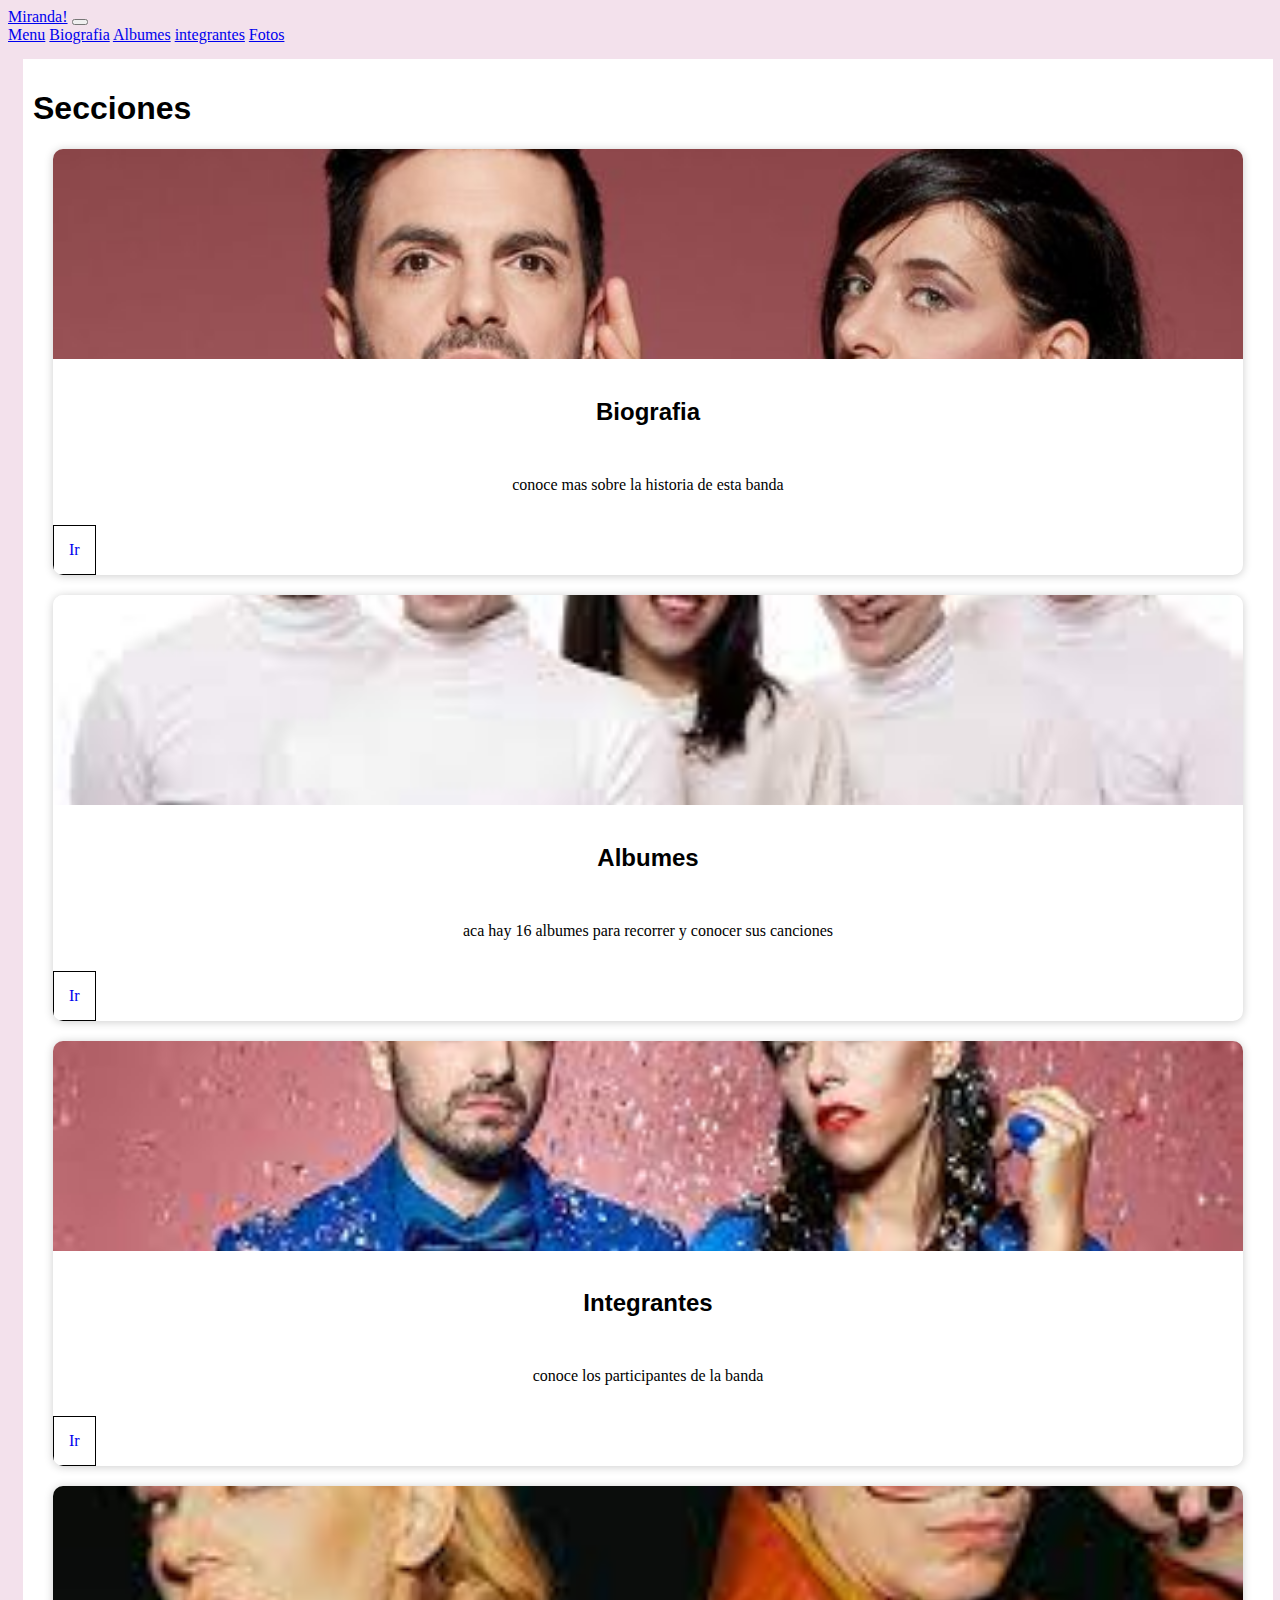
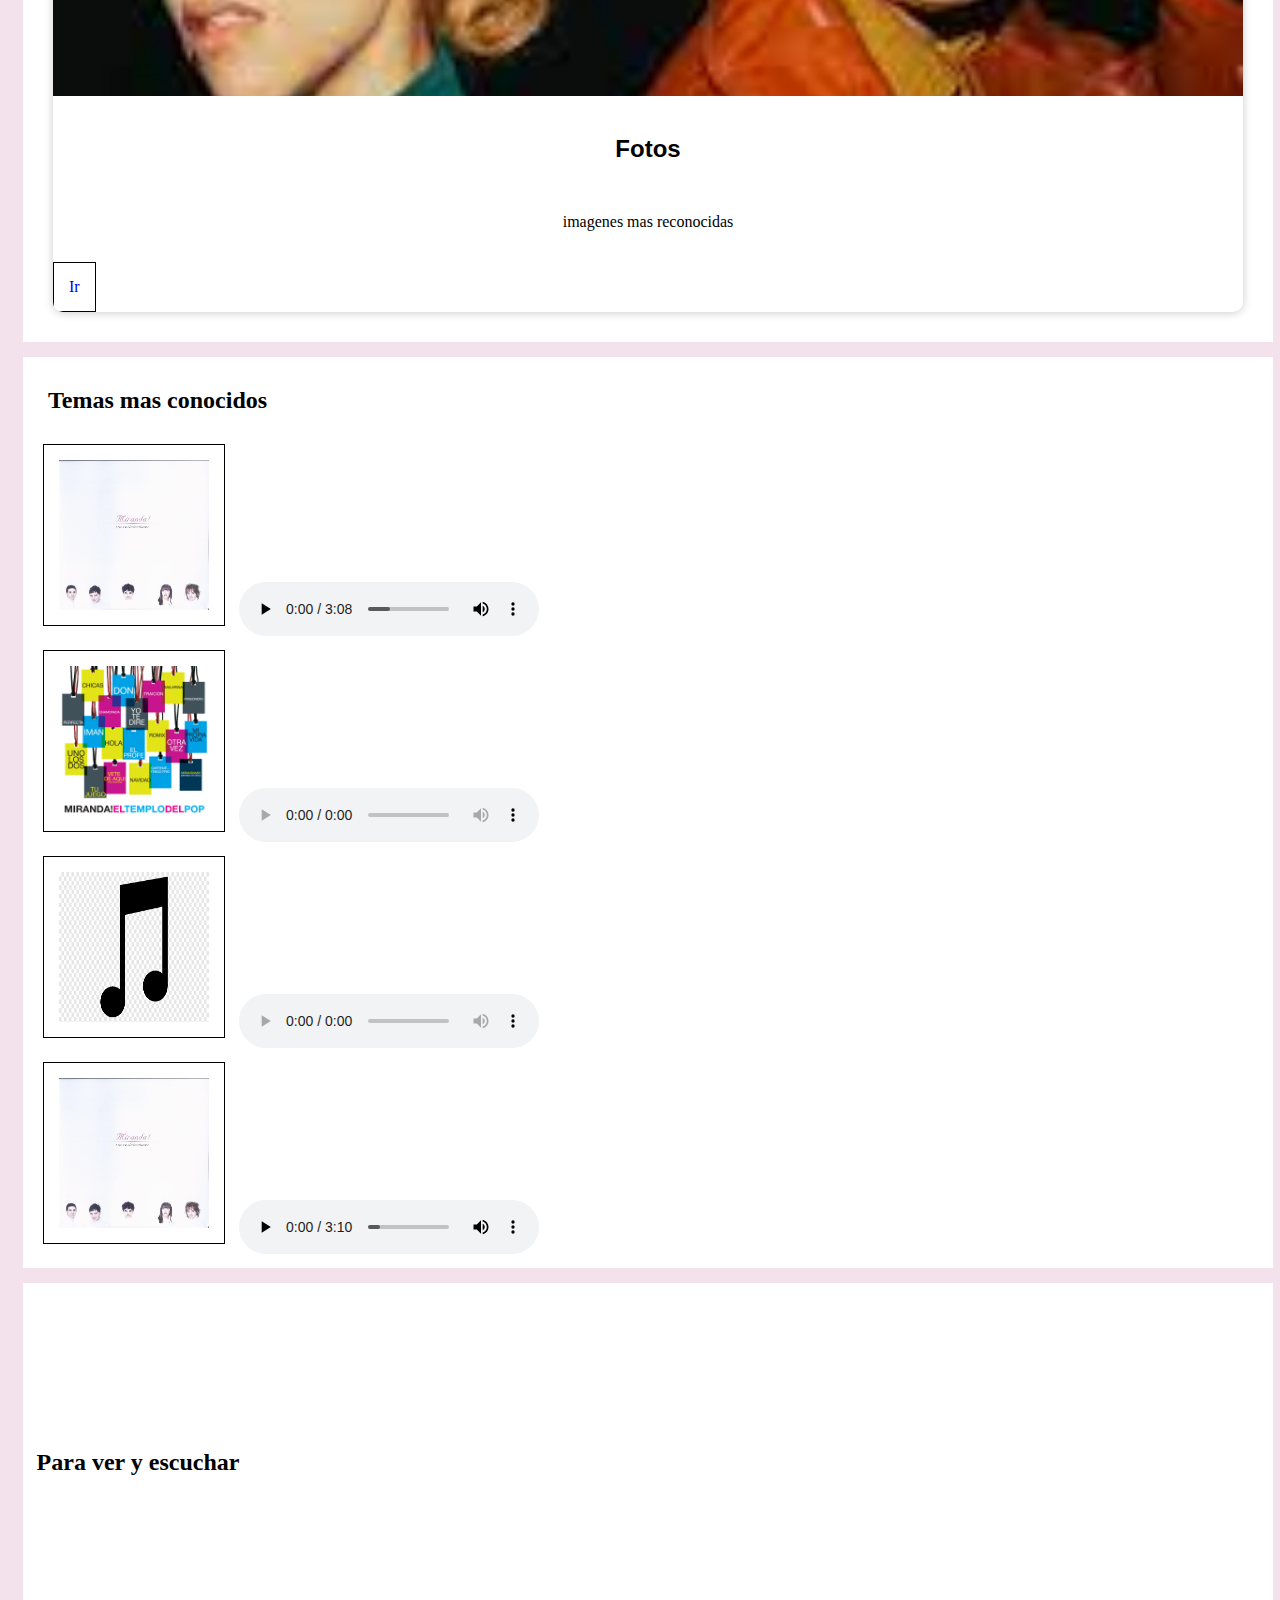
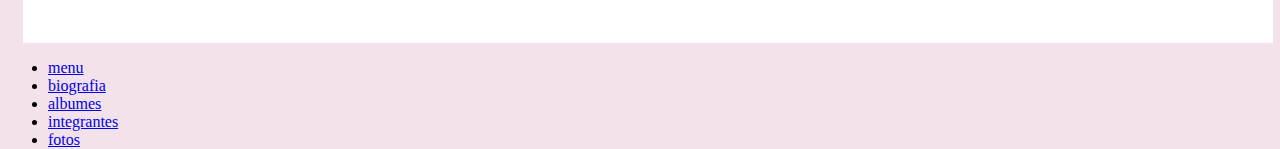
==== commit 3b403676: "las card" ====
--- a/index.html
+++ b/index.html
@@ -39,25 +39,25 @@
     <div class="row">
       <h1>Secciones</h1>
      <div class="lascard row">
-      <div class="card col-md-2 col-7">
+      <div class="card col-md-2 col-9">
         <img src="./imagenes/miranda.jpeg" alt=" primer plano de los integrantes principales de la banda posando">
         <h2>Biografia</h2>
         <p>conoce mas sobre la historia de esta banda</p>
         <a href="./biografia/biografia.html" >Ir</a>
       </div>
-      <div class="card col-md-2 col-7">
+      <div class="card col-md-2 col-9">
         <img src="./imagenes/miranda3.jpg" alt=" plano medio de los 5 integrantes de la banda, sonriendo sobre un fondo blanco y vestimenta del mismo color  ">
         <h2>Albumes</h2>
         <p>aca hay 16 albumes para recorrer y conocer sus canciones</p>
         <a href="./albunes/albumes.html" >Ir</a>
       </div>
-      <div class="card col-md-2 col-7">
+      <div class="card col-md-2 col-9">
         <img src="./imagenes/miranda2.jpg" alt=" plano medio corto de los integrantes principales de la banda sobre un fondo rojo y vestimenta azul">
         <h2>Integrantes</h2>
         <p>conoce los participantes de la banda</p>
         <a href="./integrantes/integrantes.html">Ir</a>
       </div>
-      <div class="card col-md-2 col-7">
+      <div class="card col-md-2 col-9">
         <img src="./imagenes/miranda4.jpg" alt=" plano medio corto lde los integrantes principales con efecto sepia y vestimenta antigua">
         <h2>Fotos</h2>
         <p>imagenes mas reconocidas</p>
--- a/css/styles.css
+++ b/css/styles.css
@@ -165,20 +165,13 @@
 
 /* responsive */
 @media (max-width: 576px) {
-  .lascard {
-    display: grid;
-    grid-template-columns: repeat(2, 1fr);
-    grid-template-rows: auto;
-    margin: 10px;
-    gap: 10px;
-  }
   .bio-m img {
     width: 350px;
     overflow: auto;
   }
   .alb-m {
     display: grid;
-    grid-template-columns: repeat(2, 1fr);
+    grid-template-columns: repeat(1, 1fr);
     grid-template-rows: auto;
   }
   .alb-m .img-fotos {
